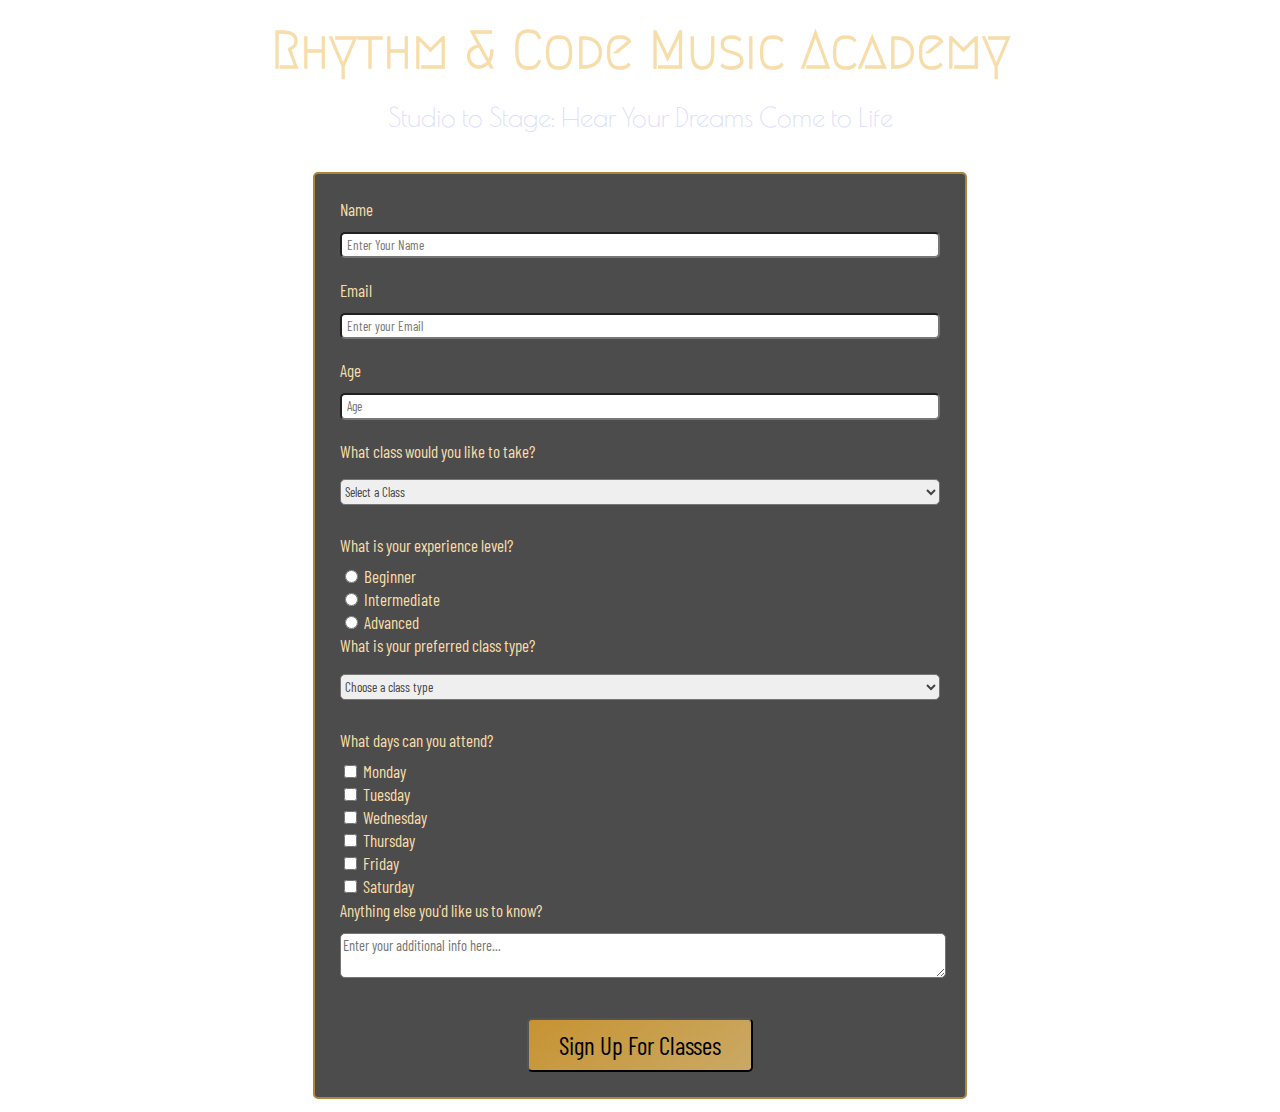
==== index.html @ 0f14d4cd "hover effect on submit" ====
<!DOCTYPE html>
<head>
    <meta charset="uft-8">
    <meta name="viewport" content="width=device-width, initial-scale=1.0">
    <Title>Rhythm & Code Music Academy</Title>
    <link rel="stylesheet" type="text/css" href="styles/style.css">
    <link href="https://fonts.googleapis.com/css2?family=Barlow+Condensed&family=Megrim&family=Poiret+One&display=swap" rel="stylesheet">
  
</head>
<body id="survey-body">
    <h1 id="title">Rhythm & Code Music Academy</h1>
    <p id="description">Studio to Stage: Hear Your Dreams Come to Life</p>

    <form action="" id="survey-form">
        <label for="name" id="name-label">Name</label><br>
        <input type="text" id="name" class="text-input" placeholder=" Enter Your Name" tabindex="0" required><br>
        <label for="email" id="email-label">Email</label><br>
        <input type="email" id="email" class="text-input" placeholder=" Enter your Email" required><br>
        <label for="number" id="number-label">Age</label><br>
        <input type="number" id="number" class="text-input" placeholder=" Age" min="1" max="99"  required><br>
        <label for="dropdown" id="dropdown-label">What class would you like to take?</label>
        <select name="class-choice" id="dropdown" form="survey-form" required>
            <option value="" selected disabled>Select a Class</option>
            <option value="music-theory">Music Theory</option>
            <option value="vocals">Vocals</option>
            <option value="guitar">Guitar</option>
            <option value="drums">Drums</option>
            <option value="bass">Bass</option>
            <option value="piano">Piano</option>
        </select>

        <p>What is your experience level?</p>
        <input type="radio" id="beginner" class="radio" name="experience" value="Beginner">
        <label for="beginner">Beginner</label><br>
        <input type="radio" id="intermediate" class="radio" name="experience" value="Intermediate">
        <label for="intermediate">Intermediate</label><br>
        <input type="radio" id="advanced" class="radio" name="experience" value="Advanced">
        <label for="advanced">Advanced</label><br style="margin-bottom: 1rem;">

        <label for="lessons" id="lessons-label">What is your preferred class type?</label>
        <select name="lessons" id="lessons" form="survey-form" required>
            <option value="" selected disabled>Choose a class type</option>
            <option value="online">Online Lessons</option>
            <option value="private">Private Lessons</option>
            <option value="group">Group Lessons (Up to 4 Participants)</option>
            <option value="workshop">Workshops (Large Groups)</option>
        </select>

        <p>What days can you attend?</p>
        <input type="checkbox" id="mon" name="mon" value="Monday">
        <label for="mon">Monday</label><br>
        <input type="checkbox" id="tue" name="tue" value="Tuesday">
        <label for="tue">Tuesday</label><br>
        <input type="checkbox" id="wed" name="wed" value="Wednesday">
        <label for="wed">Wednesday</label><br>
        <input type="checkbox" id="thu" name="thu" value="Thursday">
        <label for="thu">Thursday</label><br>
        <input type="checkbox" id="fri" name="fri" value="Friday">
        <label for="fri">Friday</label><br>
        <input type="checkbox" id="sat" name="sat" value="Saturday">
        <label for="sat">Saturday</label><br style="margin-bottom: 1rem;">

        <label for="other">Anything else you'd like us to know?</label>
        <textarea id="other" placeholder="Enter your additional info here..."></textarea> 

        <input type="submit" id="submit" value="Sign Up For Classes">




    </form>
</body>
---- styles/style.css ----
body { 
    height: 100%;
    margin:5px;
    background: url(https://res.cloudinary.com/scrumpylungs/image/upload/v1588618270/freeCodeCamp%20Survey%20Form/stage-view_bfh01n.jpg) no-repeat center center;
    background-size: cover;
    background-attachment: fixed;
}

#title {
    color: #f7dda9;
    text-align: center;
    font-family: 'Megrim', cursive;
    font-size: 3rem;
    margin: 20px 0 10px 0;
}

#description {
    color: rgb(217, 218, 252);
    text-align: center;
    font-family: 'Poiret One', cursive;
    font-size: 1.5rem;
    margin: 15px;
}

#survey-form {
    background-color: rgba(0, 0, 0, 0.7);
    display: block;
    margin: 1rem auto;
    width: 85%;
    max-width: 600px;
    padding: 15px;
    border: solid 2px rgb(175, 134, 57);
    border-radius: 5px;
    line-height: 1.6rem;
}

label {
    color: #f7dda9;
    font-family: 'Barlow Condensed', sans-serif;
    font-size: 1.3rem;
}


.text-input {
    box-sizing:border-box;
    width: 100%;
    display: block;
    margin: auto;
    margin-top: 10px;
    border-radius: 5px;
    height: 2em;
    font-family: 'Barlow Condensed', sans-serif;
    font-size: 1rem;
    color: rgb(71, 67, 67);
}

select {
    box-sizing:border-box;
    margin: 15px 0 20px 0;
    border-radius: 5px;
    height: 2em;
    font-family: 'Barlow Condensed', sans-serif;
    font-size: 1rem;
    color: rgb(71, 67, 67);
    width: 100%;
}

option {
    font-family: 'Barlow Condensed', sans-serif;
    font-size: 1rem;
    color: rgb(71, 67, 67);
}

textarea {
    width: 100%;
    display: block;
    margin: auto;
    height: 3rem;
    font-family: 'Barlow Condensed', sans-serif;
    font-size: 1.1rem;
    color: rgb(71, 67, 67);
    margin-top: 10px;
    border-radius: 5px;
}

#submit {
    display: block;
    margin: auto;
    width: fit-content;
    margin-top: 40px;
    padding: 10px 30px 10px 30px;
    background-color: #f7dda9;
    border: outset black 2px;
    border-radius: 5px;
    background-image: linear-gradient(145deg, rgb(199, 147, 50), #caa965);
    font-size: 1.5rem;
    color: black;
    font-family: 'Barlow Condensed', sans-serif;
    text-align: center;

}

#submit:hover {

    background-image: linear-gradient(145deg, rgb(241, 179, 64), #f7cf80);
}

p {
    color: #f7dda9;
    font-family: 'Barlow Condensed', sans-serif;
    font-size: 1.3rem;
    margin: 10px 0 10px 0;
}
/*Desktop Font Sizing*/

@media (min-width: 1024px) {

    html {
        font-size: 1.03vw;
    }

    #title {
        font-size: 4rem;
        margin: 20px;
    }
    
    #description {
        font-size: 2rem;
        margin: 20px 0 40px 0;
    }


    #survey-form {
        padding: 25px;
    }

    #submit {
        font-size: 1.9rem;
    }

}

/* Tablet Sizing */
@media only screen 
and (min-device-width : 768px) 
and (max-device-width : 1024px) {

    html {
        font-size: 1.15rem;
    }


}
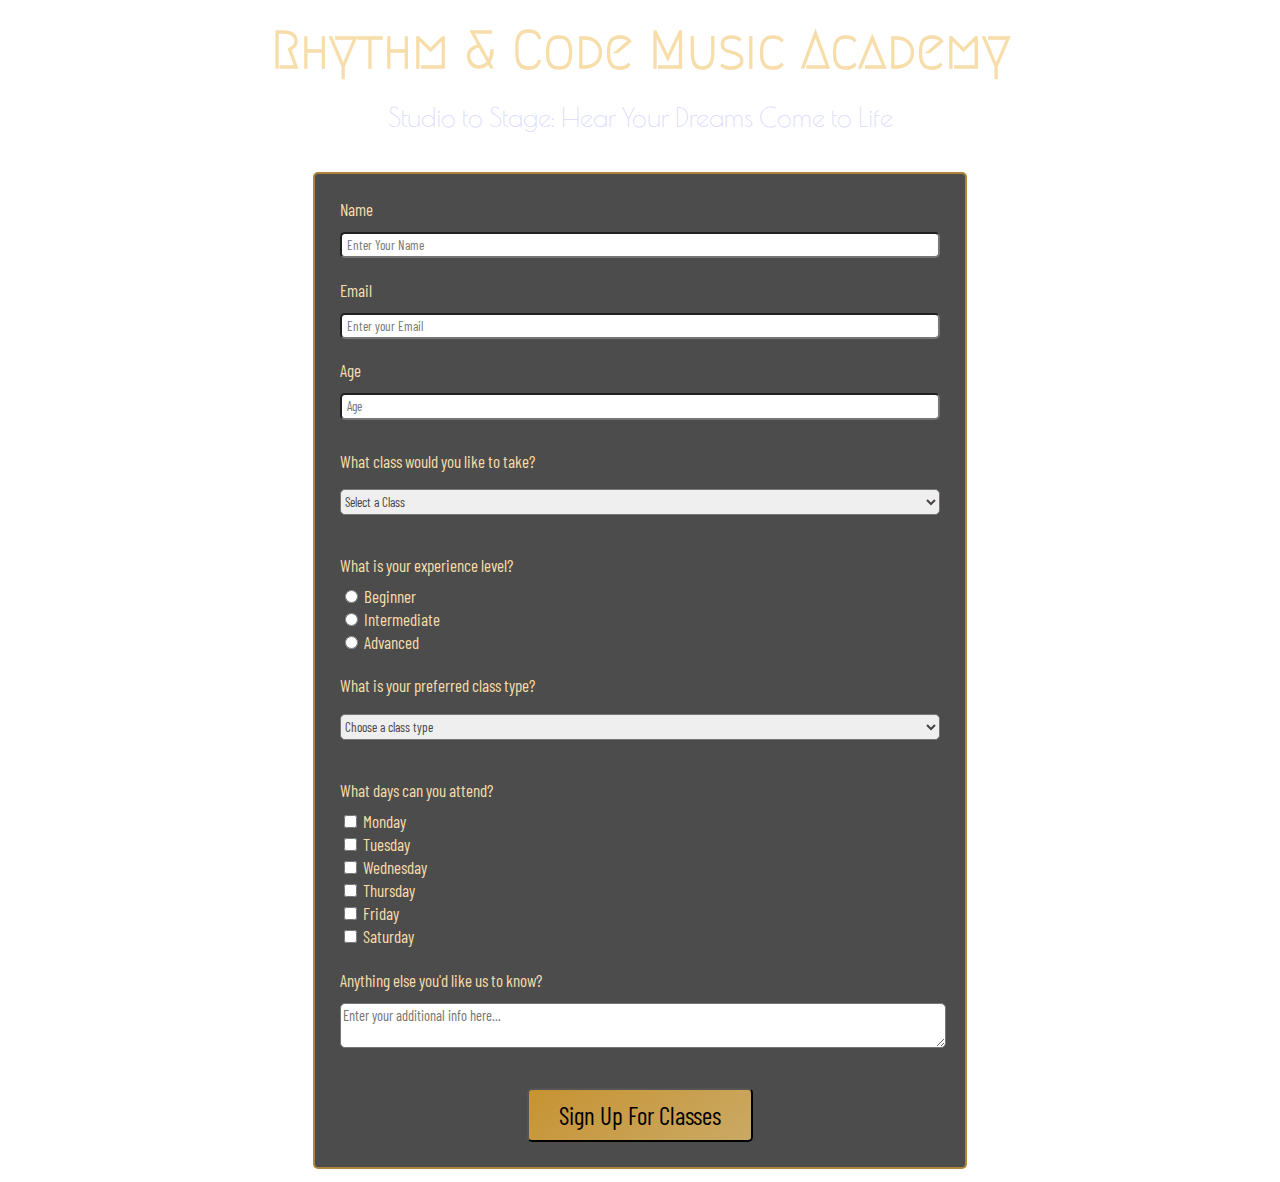
==== commit cffe8f17: "fixed mobile spacing issues using chrome dev tools" ====
--- a/index.html
+++ b/index.html
@@ -1,72 +1,88 @@
 <!DOCTYPE html>
+<html lang="en">
+
 <head>
-    <meta charset="uft-8">
+    <meta charset="UTF-8">
     <meta name="viewport" content="width=device-width, initial-scale=1.0">
     <Title>Rhythm & Code Music Academy</Title>
     <link rel="stylesheet" type="text/css" href="styles/style.css">
-    <link href="https://fonts.googleapis.com/css2?family=Barlow+Condensed&family=Megrim&family=Poiret+One&display=swap" rel="stylesheet">
-  
+    <link href="https://fonts.googleapis.com/css2?family=Barlow+Condensed&family=Megrim&family=Poiret+One&display=swap"
+        rel="stylesheet">
+
 </head>
-<body id="survey-body">
-    <h1 id="title">Rhythm & Code Music Academy</h1>
-    <p id="description">Studio to Stage: Hear Your Dreams Come to Life</p>
 
-    <form action="" id="survey-form">
-        <label for="name" id="name-label">Name</label><br>
-        <input type="text" id="name" class="text-input" placeholder=" Enter Your Name" tabindex="0" required><br>
-        <label for="email" id="email-label">Email</label><br>
-        <input type="email" id="email" class="text-input" placeholder=" Enter your Email" required><br>
-        <label for="number" id="number-label">Age</label><br>
-        <input type="number" id="number" class="text-input" placeholder=" Age" min="1" max="99"  required><br>
-        <label for="dropdown" id="dropdown-label">What class would you like to take?</label>
-        <select name="class-choice" id="dropdown" form="survey-form" required>
-            <option value="" selected disabled>Select a Class</option>
-            <option value="music-theory">Music Theory</option>
-            <option value="vocals">Vocals</option>
-            <option value="guitar">Guitar</option>
-            <option value="drums">Drums</option>
-            <option value="bass">Bass</option>
-            <option value="piano">Piano</option>
-        </select>
+<body>
+    <main id="survey-body">
+        <h1 id="title">Rhythm & Code Music Academy</h1>
+        <p id="description">Studio to Stage: Hear Your Dreams Come to Life</p>
 
-        <p>What is your experience level?</p>
-        <input type="radio" id="beginner" class="radio" name="experience" value="Beginner">
-        <label for="beginner">Beginner</label><br>
-        <input type="radio" id="intermediate" class="radio" name="experience" value="Intermediate">
-        <label for="intermediate">Intermediate</label><br>
-        <input type="radio" id="advanced" class="radio" name="experience" value="Advanced">
-        <label for="advanced">Advanced</label><br style="margin-bottom: 1rem;">
+        <form action="" id="survey-form">
+            <div class="basic-div">
+            <label for="name" id="name-label">Name</label><br>
+            <input type="text" id="name" class="text-input" placeholder=" Enter Your Name" tabindex="0" required><br>
+            <label for="email" id="email-label">Email</label><br>
+            <input type="email" id="email" class="text-input" placeholder=" Enter your Email" required><br>
+            <label for="number" id="number-label">Age</label><br>
+            <input type="number" id="number" class="text-input" placeholder=" Age" min="1" max="99" required><br>
+        </div>
+        <div class="select-div">
+            <label for="dropdown" id="dropdown-label">What class would you like to take?</label>
+            <select name="class-choice" id="dropdown" form="survey-form" required>
+                <option value="" selected disabled>Select a Class</option>
+                <option value="music-theory">Music Theory</option>
+                <option value="vocals">Vocals</option>
+                <option value="guitar">Guitar</option>
+                <option value="drums">Drums</option>
+                <option value="bass">Bass</option>
+                <option value="piano">Piano</option>
+            </select>
+        </div>
+        <div class="radio-div">
+            <p>What is your experience level?</p>
+            <input type="radio" id="beginner" class="radio" name="experience" value="Beginner">
+            <label for="beginner">Beginner</label><br>
+            <input type="radio" id="intermediate" class="radio" name="experience" value="Intermediate">
+            <label for="intermediate">Intermediate</label><br>
+            <input type="radio" id="advanced" class="radio" name="experience" value="Advanced">
+            <label for="advanced">Advanced</label><br style="margin-bottom: 1rem;">
+        </div>
+        <div class="select-div">
+            <label for="lessons" id="lessons-label">What is your preferred class type?</label>
+            <select name="lessons" id="lessons" form="survey-form" required>
+                <option value="" selected disabled>Choose a class type</option>
+                <option value="online">Online Lessons</option>
+                <option value="private">Private Lessons</option>
+                <option value="group">Group Lessons (Up to 4 Participants)</option>
+                <option value="workshop">Workshops (Large Groups)</option>
+            </select>
+        </div>
+        <div class=check-div>
+            <p>What days can you attend?</p>
+            <input type="checkbox" id="mon" name="mon" value="Monday">
+            <label for="mon">Monday</label><br>
+            <input type="checkbox" id="tue" name="tue" value="Tuesday">
+            <label for="tue">Tuesday</label><br>
+            <input type="checkbox" id="wed" name="wed" value="Wednesday">
+            <label for="wed">Wednesday</label><br>
+            <input type="checkbox" id="thu" name="thu" value="Thursday">
+            <label for="thu">Thursday</label><br>
+            <input type="checkbox" id="fri" name="fri" value="Friday">
+            <label for="fri">Friday</label><br>
+            <input type="checkbox" id="sat" name="sat" value="Saturday">
+            <label for="sat">Saturday</label><br style="margin-bottom: 1rem;">
+        </div>
+        <div class="end-div">
+            <label for="other" id="submit-label">Anything else you'd like us to know?</label>
+            <textarea id="other" placeholder="Enter your additional info here..."></textarea>
 
-        <label for="lessons" id="lessons-label">What is your preferred class type?</label>
-        <select name="lessons" id="lessons" form="survey-form" required>
-            <option value="" selected disabled>Choose a class type</option>
-            <option value="online">Online Lessons</option>
-            <option value="private">Private Lessons</option>
-            <option value="group">Group Lessons (Up to 4 Participants)</option>
-            <option value="workshop">Workshops (Large Groups)</option>
-        </select>
-
-        <p>What days can you attend?</p>
-        <input type="checkbox" id="mon" name="mon" value="Monday">
-        <label for="mon">Monday</label><br>
-        <input type="checkbox" id="tue" name="tue" value="Tuesday">
-        <label for="tue">Tuesday</label><br>
-        <input type="checkbox" id="wed" name="wed" value="Wednesday">
-        <label for="wed">Wednesday</label><br>
-        <input type="checkbox" id="thu" name="thu" value="Thursday">
-        <label for="thu">Thursday</label><br>
-        <input type="checkbox" id="fri" name="fri" value="Friday">
-        <label for="fri">Friday</label><br>
-        <input type="checkbox" id="sat" name="sat" value="Saturday">
-        <label for="sat">Saturday</label><br style="margin-bottom: 1rem;">
-
-        <label for="other">Anything else you'd like us to know?</label>
-        <textarea id="other" placeholder="Enter your additional info here..."></textarea> 
-
-        <input type="submit" id="submit" value="Sign Up For Classes">
+            <input type="submit" id="submit" value="Sign Up For Classes">
+        </div>
 
 
 
 
-    </form>
-</body>+        </form>
+    </main>
+</body>
+
+</html>--- a/styles/style.css
+++ b/styles/style.css
@@ -1,9 +1,20 @@
-body { 
+body {
     height: 100%;
-    margin:5px;
+    margin: 5px;
     background: url(https://res.cloudinary.com/scrumpylungs/image/upload/v1588618270/freeCodeCamp%20Survey%20Form/stage-view_bfh01n.jpg) no-repeat center center;
     background-size: cover;
     background-attachment: fixed;
+}
+
+.basic-div {
+    margin-bottom: -10px;
+}
+.select-div {
+    margin-top: 20px;
+}
+
+.end-div {
+    margin-top: 20px;
 }
 
 #title {
@@ -11,6 +22,13 @@
     text-align: center;
     font-family: 'Megrim', cursive;
     font-size: 3rem;
+    margin: 20px 15px 15px 15px;
+}
+
+p {
+    color: #f7dda9;
+    font-family: 'Barlow Condensed', sans-serif;
+    font-size: 1.3rem;
     margin: 20px 0 10px 0;
 }
 
@@ -19,7 +37,7 @@
     text-align: center;
     font-family: 'Poiret One', cursive;
     font-size: 1.5rem;
-    margin: 15px;
+    margin: 10px 15px 20px 15px;
 }
 
 #survey-form {
@@ -40,9 +58,13 @@
     font-size: 1.3rem;
 }
 
+#lessons-label {
+    padding-top: 20px;
+}
+
 
 .text-input {
-    box-sizing:border-box;
+    box-sizing: border-box;
     width: 100%;
     display: block;
     margin: auto;
@@ -55,7 +77,7 @@
 }
 
 select {
-    box-sizing:border-box;
+    box-sizing: border-box;
     margin: 15px 0 20px 0;
     border-radius: 5px;
     height: 2em;
@@ -105,12 +127,11 @@
     background-image: linear-gradient(145deg, rgb(241, 179, 64), #f7cf80);
 }
 
-p {
-    color: #f7dda9;
-    font-family: 'Barlow Condensed', sans-serif;
-    font-size: 1.3rem;
-    margin: 10px 0 10px 0;
+
+#submit-label {
+    margin-top: 20px;
 }
+
 /*Desktop Font Sizing*/
 
 @media (min-width: 1024px) {
@@ -123,7 +144,7 @@
         font-size: 4rem;
         margin: 20px;
     }
-    
+
     #description {
         font-size: 2rem;
         margin: 20px 0 40px 0;
@@ -141,9 +162,7 @@
 }
 
 /* Tablet Sizing */
-@media only screen 
-and (min-device-width : 768px) 
-and (max-device-width : 1024px) {
+@media only screen and (min-width : 768px) and (max-width : 1024px) {
 
     html {
         font-size: 1.15rem;
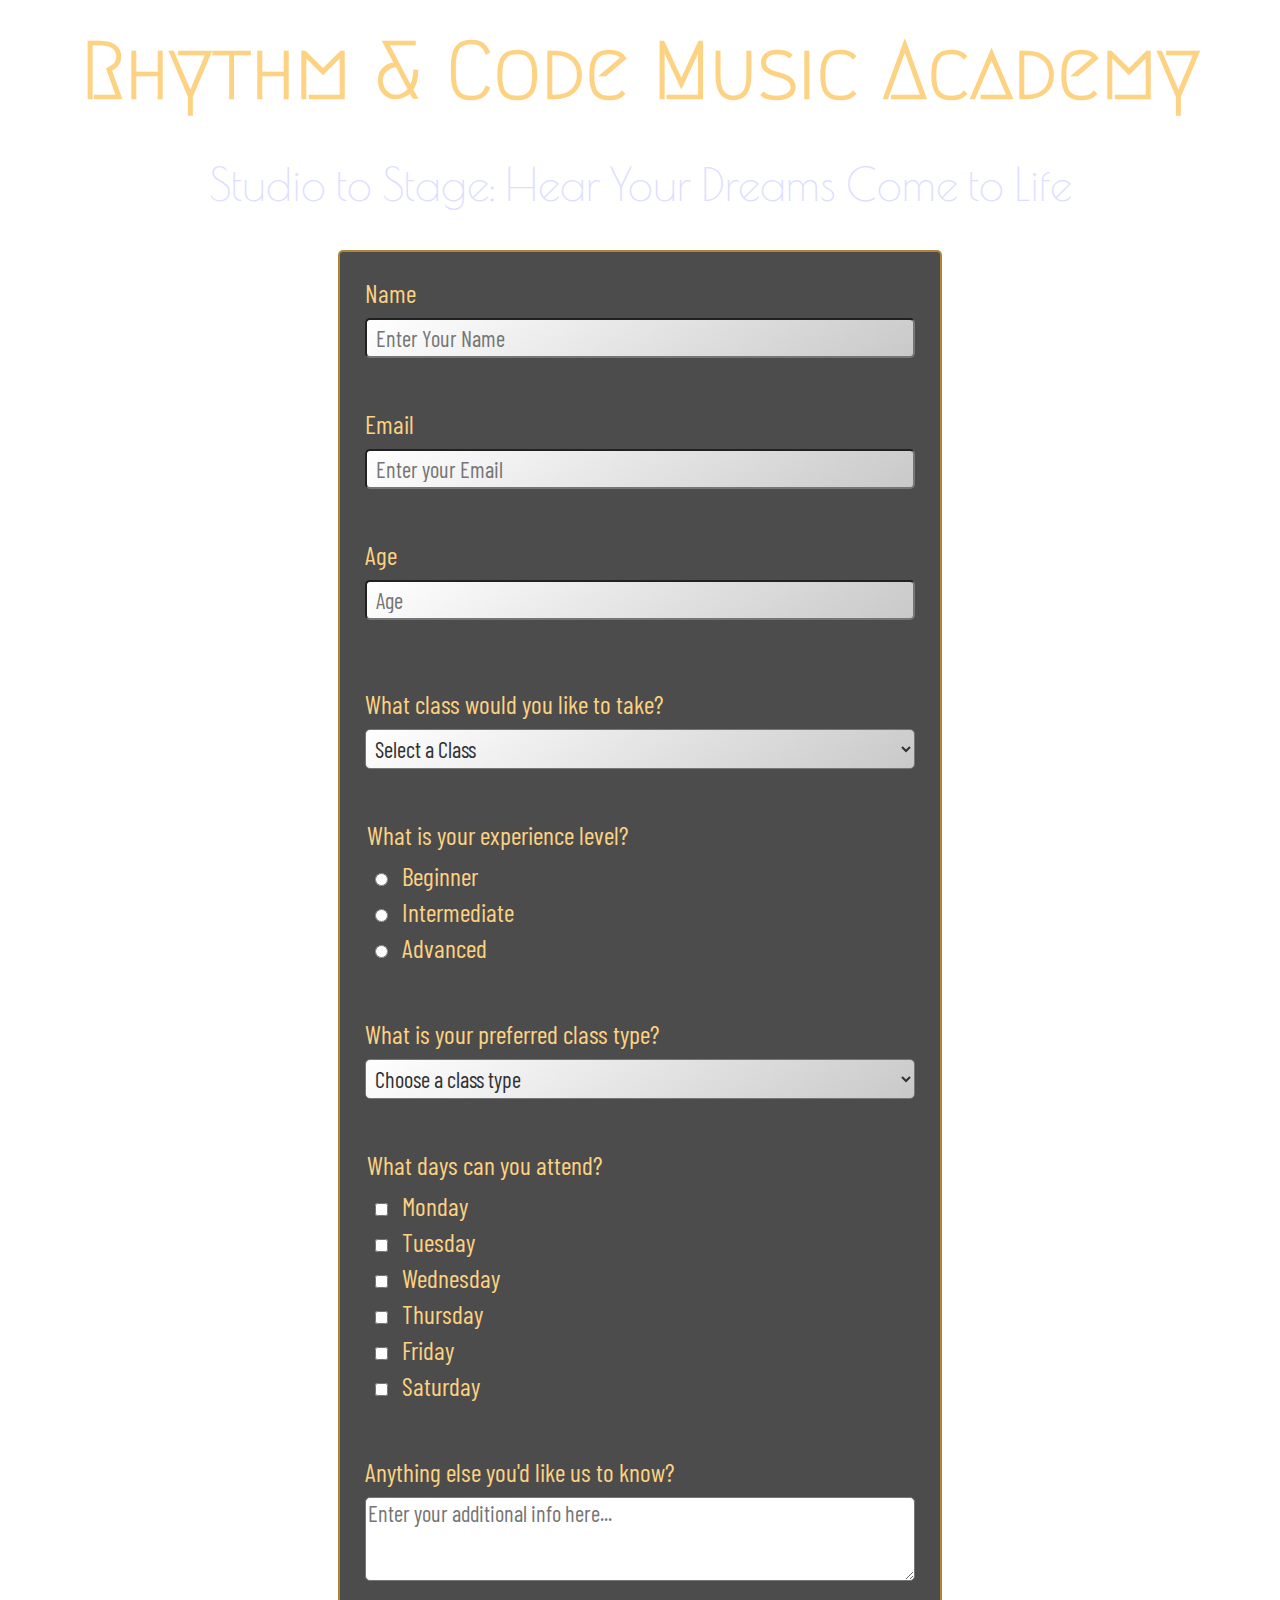
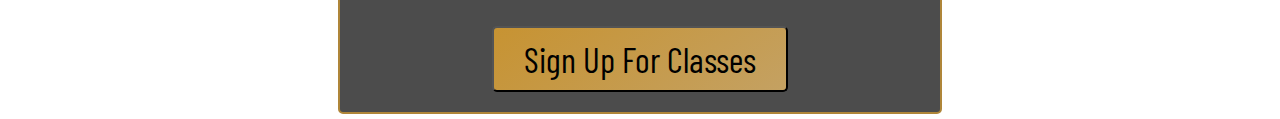
==== commit 9f821c21: "converted page to flexbox - added additional styling" ====
--- a/index.html
+++ b/index.html
@@ -1,4 +1,122 @@
 <!DOCTYPE html>
+<html lang="en">
+
+<head>
+    <meta charset="UTF-8">
+    <meta name="viewport" content="width=device-width, initial-scale=1.0">
+    <Title>Rhythm & Code Music Academy</Title>
+    <link rel="stylesheet" type="text/css" href="styles/style.css">
+    <link href="https://fonts.googleapis.com/css2?family=Barlow+Condensed&family=Megrim&family=Poiret+One&display=swap"
+        rel="stylesheet">
+</head>
+
+<body>
+    <Header class="header-box">
+        <h1 id="title">Rhythm & Code Music Academy</h1>
+        <p id="description">Studio to Stage: Hear Your Dreams Come to Life</p>
+    </Header>
+    <main>
+        <form action="" id="survey-form">
+            <div class="form-box">
+                <label for="name" id="name-label">Name</label>
+                <input type="text" id="name" class="text-input" placeholder=" Enter Your Name" required>
+            </div>
+            <div class="form-box">
+                <label for="email" id="email-label">Email</label>
+                <input type="email" id="email" class="text-input" placeholder=" Enter your Email" required>
+            </div>
+            <div class="form-box">
+                <label for="number" id="number-label">Age</label>
+                <input type="number" id="number" class="text-input" placeholder=" Age" min="1" max="99" required><br>
+            </div>
+            <div class="form-box">
+                <label for="dropdown" id="dropdown-label">What class would you like to take?</label>
+                <select name="class-choice" id="dropdown" form="survey-form" required>
+                    <option value="" selected disabled>Select a Class</option>
+                    <option value="music-theory">Music Theory</option>
+                    <option value="vocals">Vocals</option>
+                    <option value="guitar">Guitar</option>
+                    <option value="drums">Drums</option>
+                    <option value="bass">Bass</option>
+                    <option value="piano">Piano</option>
+                </select>
+            </div>
+            <div class="form-box">
+                <fieldset>
+                    <legend>What is your experience level?</legend>
+                    <input type="radio" id="beginner" class="radio" name="experience" value="Beginner">
+                    <label for="beginner">Beginner</label><br>
+                    <input type="radio" id="intermediate" class="radio" name="experience" value="Intermediate">
+                    <label for="intermediate">Intermediate</label><br>
+                    <input type="radio" id="advanced" class="radio" name="experience" value="Advanced">
+                    <label for="advanced">Advanced</label>
+                </fieldset>
+            </div>
+            <div class="form-box">
+                <label for="lessons" id="lessons-label">What is your preferred class type?</label>
+                <select name="lessons" id="lessons" form="survey-form" required>
+                    <option value="" selected disabled>Choose a class type</option>
+                    <option value="online">Online Lessons</option>
+                    <option value="private">Private Lessons</option>
+                    <option value="group">Group Lessons (Up to 4 Participants)</option>
+                    <option value="workshop">Workshops (Large Groups)</option>
+                </select>
+            </div>
+            <div class="form-box">
+                <fieldset>
+                    <legend>What days can you attend?</legend>
+                    <input type="checkbox" id="mon" class="check" name="mon" value="Monday">
+                    <label for="mon">Monday</label><br>
+                    <input type="checkbox" id="tue" class="check" name="tue" value="Tuesday">
+                    <label for="tue">Tuesday</label><br>
+                    <input type="checkbox" id="wed" class="check" name="wed" value="Wednesday">
+                    <label for="wed">Wednesday</label><br>
+                    <input type="checkbox" id="thu" class="check" name="thu" value="Thursday">
+                    <label for="thu">Thursday</label><br>
+                    <input type="checkbox" id="fri" class="check" name="fri" value="Friday">
+                    <label for="fri">Friday</label><br>
+                    <input type="checkbox" id="sat" class="check" name="sat" value="Saturday">
+                    <label for="sat">Saturday</label>
+                </fieldset>
+            </div>
+            <div class="form-box">
+                <label for="other" id="textarea-label">Anything else you'd like us to know?</label>
+                <textarea id="other" placeholder="Enter your additional info here..." rows="3"></textarea>
+            </div>
+            <div class="submit-box">
+                <input type="submit" id="submit" value="Sign Up For Classes">
+            </div>
+
+        </form>
+    </main>
+
+</body>
+
+</html>
+
+
+
+
+
+
+
+
+
+
+
+
+
+
+
+
+
+
+
+
+
+
+
+<!-- <!DOCTYPE html>
 <html lang="en">
 
 <head>
@@ -85,4 +203,4 @@
     </main>
 </body>
 
-</html>+</html> -->--- a/styles/style.css
+++ b/styles/style.css
@@ -1,4 +1,244 @@
+
 body {
+    height: 100%;
+    margin: 5px;
+    background: url(https://res.cloudinary.com/scrumpylungs/image/upload/v1588618270/freeCodeCamp%20Survey%20Form/stage-view_bfh01n.jpg) no-repeat center center;
+    background-size: cover;
+    background-attachment: fixed;
+}
+
+.header-box {
+    display: flex;
+    flex-direction: column;
+    align-items: center;
+}
+
+#title {
+    color: rgb(253, 210, 130);
+    text-align: center;
+    font-family: 'Megrim', cursive;
+    margin: 10px 5px 10px 5px;
+}
+
+#description {
+    color: rgb(221, 222, 255);
+    text-align: center;
+    font-family: 'Poiret One', cursive;
+    margin: 5px 10px 15px 10px;
+}
+
+
+#survey-form {
+    display: flex;
+    flex-direction: column;
+    margin: auto;
+    width: 90%;
+    max-width: 600px;
+    background-color: rgba(0, 0, 0, 0.7);
+    border: solid 2px rgb(175, 134, 57);
+    border-radius: 5px;
+}
+
+.form-box {
+    display: inline-flex;
+    flex-direction: column;
+    margin: 20px;
+    padding: 0;
+}
+
+label, legend {
+    color: rgb(253, 210, 130);
+    font-family: 'Barlow Condensed', sans-serif;
+    padding-bottom: 10px;
+}
+
+fieldset {
+    margin: 0;
+    padding: 0;
+    border: 0;
+}
+
+p {
+    color: rgb(253, 210, 130);
+    font-family: 'Barlow Condensed', sans-serif;
+    margin: 20px 0 10px 0;
+}
+
+.text-input {
+    border-radius: 5px;
+    font-family: 'Barlow Condensed', sans-serif;
+    background: linear-gradient(145deg, rgb(255, 255, 255),rgb(201, 201, 201));
+    color: rgb(49, 49, 49);
+    padding: 5px;
+}
+
+select {
+    font-family: 'Barlow Condensed', sans-serif;
+    background: linear-gradient(145deg, rgb(255, 255, 255),rgb(201, 201, 201));
+    color: rgb(49, 49, 49);
+    border-radius: 5px;
+    padding: 5px;
+}
+
+option {
+    font-family: 'Barlow Condensed', sans-serif;
+    color: rgb(49, 49, 49);
+    padding 5px;
+}
+
+.radio {
+    margin: 10px;
+}
+
+.check {
+    margin: 10px;
+}
+
+.submit-box {
+    display: flex;
+    flex-direction: column;
+    align-items: center;
+    margin: 20px 10px 20px 10px;
+}  
+
+textarea {
+    font-family: 'Barlow Condensed', sans-serif;
+    color: rgb(49, 49, 49);
+    border-radius: 5px;
+}
+
+
+#submit {
+    padding: 10px 30px 10px 30px;
+    width: fit-content;
+    border: outset black 2px;
+    border-radius: 5px;
+    background-image: linear-gradient(145deg, rgb(199, 147, 50), rgb(196, 161, 98));
+    font-family: 'Barlow Condensed', sans-serif;
+    color: black;
+    text-align: center;
+}
+
+#submit:hover {
+    background-image: linear-gradient(145deg, rgb(252, 184, 59), rgb(255, 203, 107));
+    cursor: pointer;
+}
+
+.radio:focus, .check:focus {
+    outline-width: 2px;
+    outline-style: inset;
+    outline-color: rgb(199, 147, 50);
+}
+
+/* BASE Mobile Font Sizing */
+
+
+#title {
+    font-size: 3.2rem;
+}
+
+#description {
+    font-size: 1.5rem;
+}
+
+.text-input, textarea, select {
+    font-size: 1.2rem;
+}
+
+label, legend, p {
+    font-size: 1.4rem;
+}
+
+#submit {
+    font-size: 1.5rem;
+}
+
+/* Tablet Phone Sizing */
+@media only screen and (min-width : 768px) and (max-width : 1024px) {
+
+    #title {
+        font-size: 4rem;
+    }
+    
+    #description {
+        font-size: 2.2rem;
+    }
+    
+    .text-input, textarea, select {
+        font-size: 1.3rem;
+    }
+    
+    label, legend, p {
+        font-size: 1.5rem;
+
+    }
+    
+    #submit {
+        font-size: 1.8rem;
+    }
+}
+
+
+
+/*Desktop Font Sizing*/
+
+@media (min-width: 1024px) {
+
+    .form-box {
+        padding: 5px;
+    }
+
+    #title {
+        font-size: 5rem;
+        margin: 20px;
+    }
+
+    #description {
+        font-size: 2.8rem;
+        margin: 20px 0 40px 0;
+    }
+
+    .text-input, textarea, select {
+        font-size: 1.4rem;
+    }
+    
+    label, legend, p {
+        font-size: 1.6rem;
+
+    }
+    
+    #submit {
+        font-size: 2.2rem;
+    }
+
+}
+
+
+
+
+
+
+
+
+
+
+
+
+
+
+
+
+
+
+
+
+
+
+
+
+
+
+/* body {
     height: 100%;
     margin: 5px;
     background: url(https://res.cloudinary.com/scrumpylungs/image/upload/v1588618270/freeCodeCamp%20Survey%20Form/stage-view_bfh01n.jpg) no-repeat center center;
@@ -134,7 +374,7 @@
 
 /*Desktop Font Sizing*/
 
-@media (min-width: 1024px) {
+/* @media (min-width: 1024px) {
 
     html {
         font-size: 1.03vw;
@@ -159,14 +399,14 @@
         font-size: 1.9rem;
     }
 
-}
+} */
 
 /* Tablet Sizing */
-@media only screen and (min-width : 768px) and (max-width : 1024px) {
+/* @media only screen and (min-width : 768px) and (max-width : 1024px) {
 
     html {
         font-size: 1.15rem;
     }
 
 
-}+} */--- a/styles/style.css
+++ b/styles/style.css
@@ -1,4 +1,244 @@
+
 body {
+    height: 100%;
+    margin: 5px;
+    background: url(https://res.cloudinary.com/scrumpylungs/image/upload/v1588618270/freeCodeCamp%20Survey%20Form/stage-view_bfh01n.jpg) no-repeat center center;
+    background-size: cover;
+    background-attachment: fixed;
+}
+
+.header-box {
+    display: flex;
+    flex-direction: column;
+    align-items: center;
+}
+
+#title {
+    color: rgb(253, 210, 130);
+    text-align: center;
+    font-family: 'Megrim', cursive;
+    margin: 10px 5px 10px 5px;
+}
+
+#description {
+    color: rgb(221, 222, 255);
+    text-align: center;
+    font-family: 'Poiret One', cursive;
+    margin: 5px 10px 15px 10px;
+}
+
+
+#survey-form {
+    display: flex;
+    flex-direction: column;
+    margin: auto;
+    width: 90%;
+    max-width: 600px;
+    background-color: rgba(0, 0, 0, 0.7);
+    border: solid 2px rgb(175, 134, 57);
+    border-radius: 5px;
+}
+
+.form-box {
+    display: inline-flex;
+    flex-direction: column;
+    margin: 20px;
+    padding: 0;
+}
+
+label, legend {
+    color: rgb(253, 210, 130);
+    font-family: 'Barlow Condensed', sans-serif;
+    padding-bottom: 10px;
+}
+
+fieldset {
+    margin: 0;
+    padding: 0;
+    border: 0;
+}
+
+p {
+    color: rgb(253, 210, 130);
+    font-family: 'Barlow Condensed', sans-serif;
+    margin: 20px 0 10px 0;
+}
+
+.text-input {
+    border-radius: 5px;
+    font-family: 'Barlow Condensed', sans-serif;
+    background: linear-gradient(145deg, rgb(255, 255, 255),rgb(201, 201, 201));
+    color: rgb(49, 49, 49);
+    padding: 5px;
+}
+
+select {
+    font-family: 'Barlow Condensed', sans-serif;
+    background: linear-gradient(145deg, rgb(255, 255, 255),rgb(201, 201, 201));
+    color: rgb(49, 49, 49);
+    border-radius: 5px;
+    padding: 5px;
+}
+
+option {
+    font-family: 'Barlow Condensed', sans-serif;
+    color: rgb(49, 49, 49);
+    padding 5px;
+}
+
+.radio {
+    margin: 10px;
+}
+
+.check {
+    margin: 10px;
+}
+
+.submit-box {
+    display: flex;
+    flex-direction: column;
+    align-items: center;
+    margin: 20px 10px 20px 10px;
+}  
+
+textarea {
+    font-family: 'Barlow Condensed', sans-serif;
+    color: rgb(49, 49, 49);
+    border-radius: 5px;
+}
+
+
+#submit {
+    padding: 10px 30px 10px 30px;
+    width: fit-content;
+    border: outset black 2px;
+    border-radius: 5px;
+    background-image: linear-gradient(145deg, rgb(199, 147, 50), rgb(196, 161, 98));
+    font-family: 'Barlow Condensed', sans-serif;
+    color: black;
+    text-align: center;
+}
+
+#submit:hover {
+    background-image: linear-gradient(145deg, rgb(252, 184, 59), rgb(255, 203, 107));
+    cursor: pointer;
+}
+
+.radio:focus, .check:focus {
+    outline-width: 2px;
+    outline-style: inset;
+    outline-color: rgb(199, 147, 50);
+}
+
+/* BASE Mobile Font Sizing */
+
+
+#title {
+    font-size: 3.2rem;
+}
+
+#description {
+    font-size: 1.5rem;
+}
+
+.text-input, textarea, select {
+    font-size: 1.2rem;
+}
+
+label, legend, p {
+    font-size: 1.4rem;
+}
+
+#submit {
+    font-size: 1.5rem;
+}
+
+/* Tablet Phone Sizing */
+@media only screen and (min-width : 768px) and (max-width : 1024px) {
+
+    #title {
+        font-size: 4rem;
+    }
+    
+    #description {
+        font-size: 2.2rem;
+    }
+    
+    .text-input, textarea, select {
+        font-size: 1.3rem;
+    }
+    
+    label, legend, p {
+        font-size: 1.5rem;
+
+    }
+    
+    #submit {
+        font-size: 1.8rem;
+    }
+}
+
+
+
+/*Desktop Font Sizing*/
+
+@media (min-width: 1024px) {
+
+    .form-box {
+        padding: 5px;
+    }
+
+    #title {
+        font-size: 5rem;
+        margin: 20px;
+    }
+
+    #description {
+        font-size: 2.8rem;
+        margin: 20px 0 40px 0;
+    }
+
+    .text-input, textarea, select {
+        font-size: 1.4rem;
+    }
+    
+    label, legend, p {
+        font-size: 1.6rem;
+
+    }
+    
+    #submit {
+        font-size: 2.2rem;
+    }
+
+}
+
+
+
+
+
+
+
+
+
+
+
+
+
+
+
+
+
+
+
+
+
+
+
+
+
+
+/* body {
     height: 100%;
     margin: 5px;
     background: url(https://res.cloudinary.com/scrumpylungs/image/upload/v1588618270/freeCodeCamp%20Survey%20Form/stage-view_bfh01n.jpg) no-repeat center center;
@@ -134,7 +374,7 @@
 
 /*Desktop Font Sizing*/
 
-@media (min-width: 1024px) {
+/* @media (min-width: 1024px) {
 
     html {
         font-size: 1.03vw;
@@ -159,14 +399,14 @@
         font-size: 1.9rem;
     }
 
-}
+} */
 
 /* Tablet Sizing */
-@media only screen and (min-width : 768px) and (max-width : 1024px) {
+/* @media only screen and (min-width : 768px) and (max-width : 1024px) {
 
     html {
         font-size: 1.15rem;
     }
 
 
-}+} */